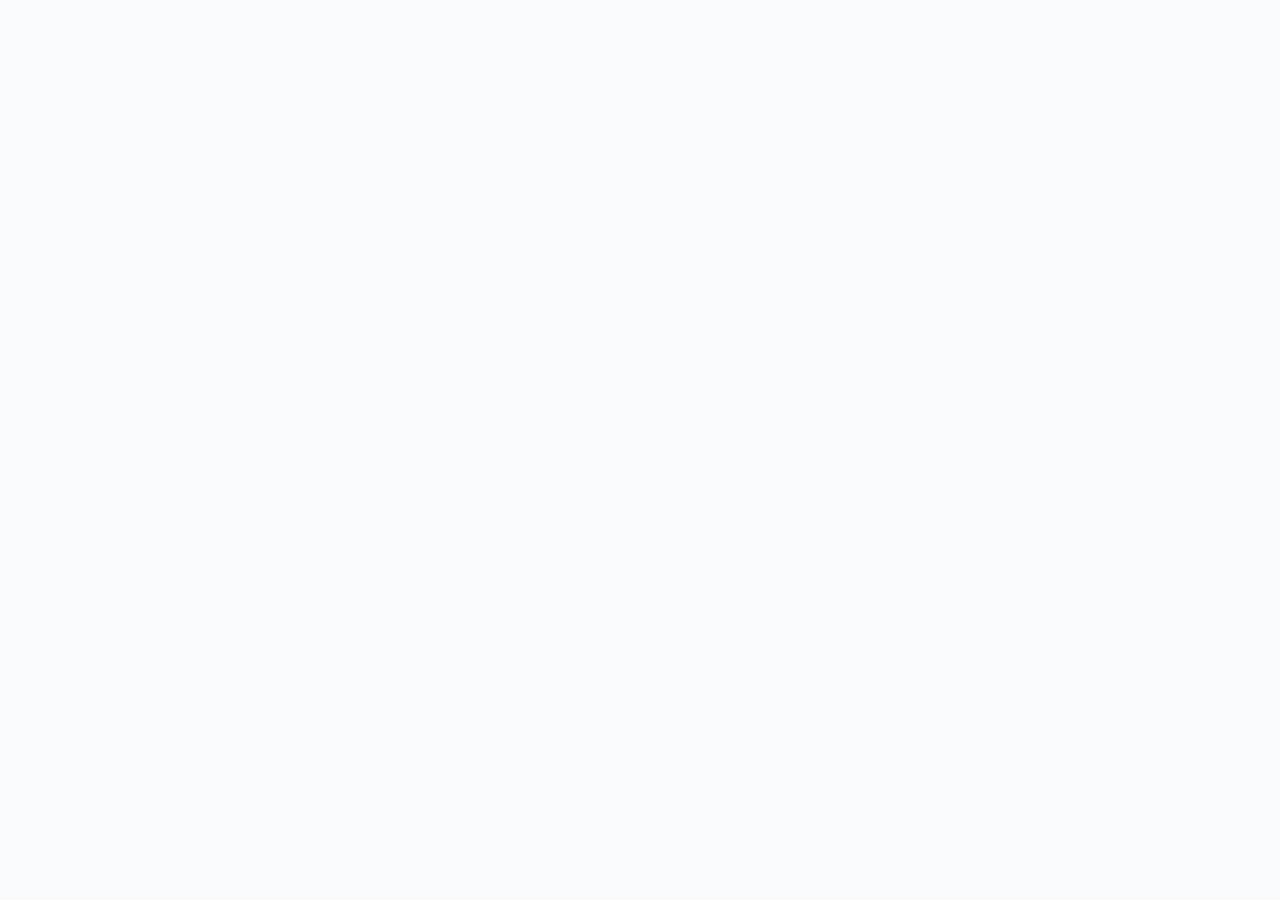
==== index.html @ e16bbb08 "Added New Inventory Feature & code refactor" ====
<!DOCTYPE html>
<html lang="en">
<head>
    <meta charset="UTF-8">
    <meta content="width=device-width, initial-scale=1.0, maximum-scale=1.0, user-scalable=no, viewport-fit=cover" name="viewport">
    <title>Manikanta Enterprises</title>
    <link href="json/manifest.json" rel="manifest">
    <meta content="#1a1a2e" name="theme-color">
    <meta content="yes" name="apple-mobile-web-app-capable">
    <meta content="black-translucent" name="apple-mobile-web-app-status-bar-style">
    <link href="css/styles.css" rel="stylesheet">
</head>
<body>
    <!-- App Container - Templates loaded dynamically -->
    <div id="app"></div>

    <!-- Firebase SDK (loaded before modules) -->
    <script src="https://www.gstatic.com/firebasejs/10.7.1/firebase-app-compat.js"></script>
    <script src="https://www.gstatic.com/firebasejs/10.7.1/firebase-firestore-compat.js"></script>
    <script src="https://www.gstatic.com/firebasejs/10.7.1/firebase-auth-compat.js"></script>

    <!-- App Modules (ES6) -->
    <script type="module" src="js/bridges.js"></script>
</body>
</html>
---- css/styles.css ----
/* Manikanta Enterprises - Main Stylesheet */
/* This file imports all modular CSS files */

/* Base */
@import url('./base/variables.css');
@import url('./base/reset.css');
@import url('./base/animations.css');

/* Layout */
@import url('./layout/header.css');
@import url('./layout/navigation.css');
@import url('./layout/pages.css');

/* Components */
@import url('./components/buttons.css');
@import url('./components/cards.css');
@import url('./components/forms.css');
@import url('./components/modals.css');
@import url('./components/lists.css');
@import url('./components/badges.css');
@import url('./components/tabs.css');
@import url('./components/loaders.css');
@import url('./components/toast.css');
@import url('./components/toggle.css');
@import url('./components/pinpad.css');
@import url('./components/alerts.css');

/* Features */
@import url('./features/login.css');
@import url('./features/products.css');
@import url('./features/cart.css');
@import url('./features/dashboard.css');
@import url('./features/roles.css');

/* Responsive - Must be last */
@import url('./layout/responsive.css');
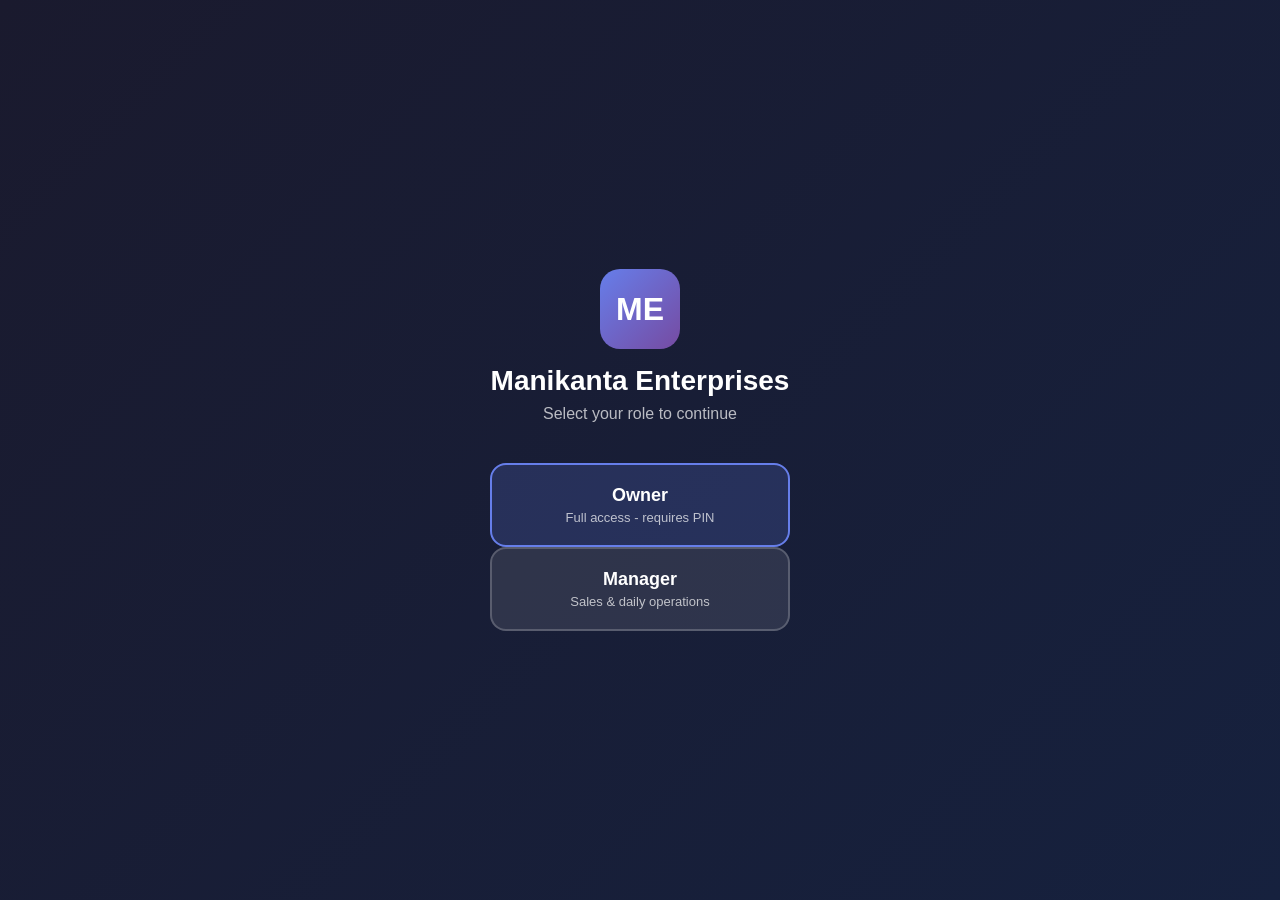
==== commit d45955c9: "Enhancements" ====
--- a/index.html
+++ b/index.html
@@ -8,7 +8,7 @@
     <meta content="#1a1a2e" name="theme-color">
     <meta content="yes" name="apple-mobile-web-app-capable">
     <meta content="black-translucent" name="apple-mobile-web-app-status-bar-style">
-    <link href="css/styles.css" rel="stylesheet">
+    <link href="css/styles.css?v=3.9" rel="stylesheet">
 </head>
 <body>
     <!-- App Container - Templates loaded dynamically -->
@@ -20,6 +20,6 @@
     <script src="https://www.gstatic.com/firebasejs/10.7.1/firebase-auth-compat.js"></script>
 
     <!-- App Modules (ES6) -->
-    <script type="module" src="js/bridges.js"></script>
+    <script type="module" src="js/bridges.js?v=3.9"></script>
 </body>
 </html>
--- a/css/styles.css
+++ b/css/styles.css
@@ -5,6 +5,7 @@
 @import url('./base/variables.css');
 @import url('./base/reset.css');
 @import url('./base/animations.css');
+@import url('./base/accessibility.css');
 
 /* Layout */
 @import url('./layout/header.css');
@@ -24,6 +25,7 @@
 @import url('./components/toggle.css');
 @import url('./components/pinpad.css');
 @import url('./components/alerts.css');
+@import url('./components/confirm.css');
 
 /* Features */
 @import url('./features/login.css');
@@ -31,6 +33,9 @@
 @import url('./features/cart.css');
 @import url('./features/dashboard.css');
 @import url('./features/roles.css');
+@import url('./features/bookings.css');
+@import url('./features/settings.css');
+@import url('./features/inventory.css');
 
 /* Responsive - Must be last */
 @import url('./layout/responsive.css');
